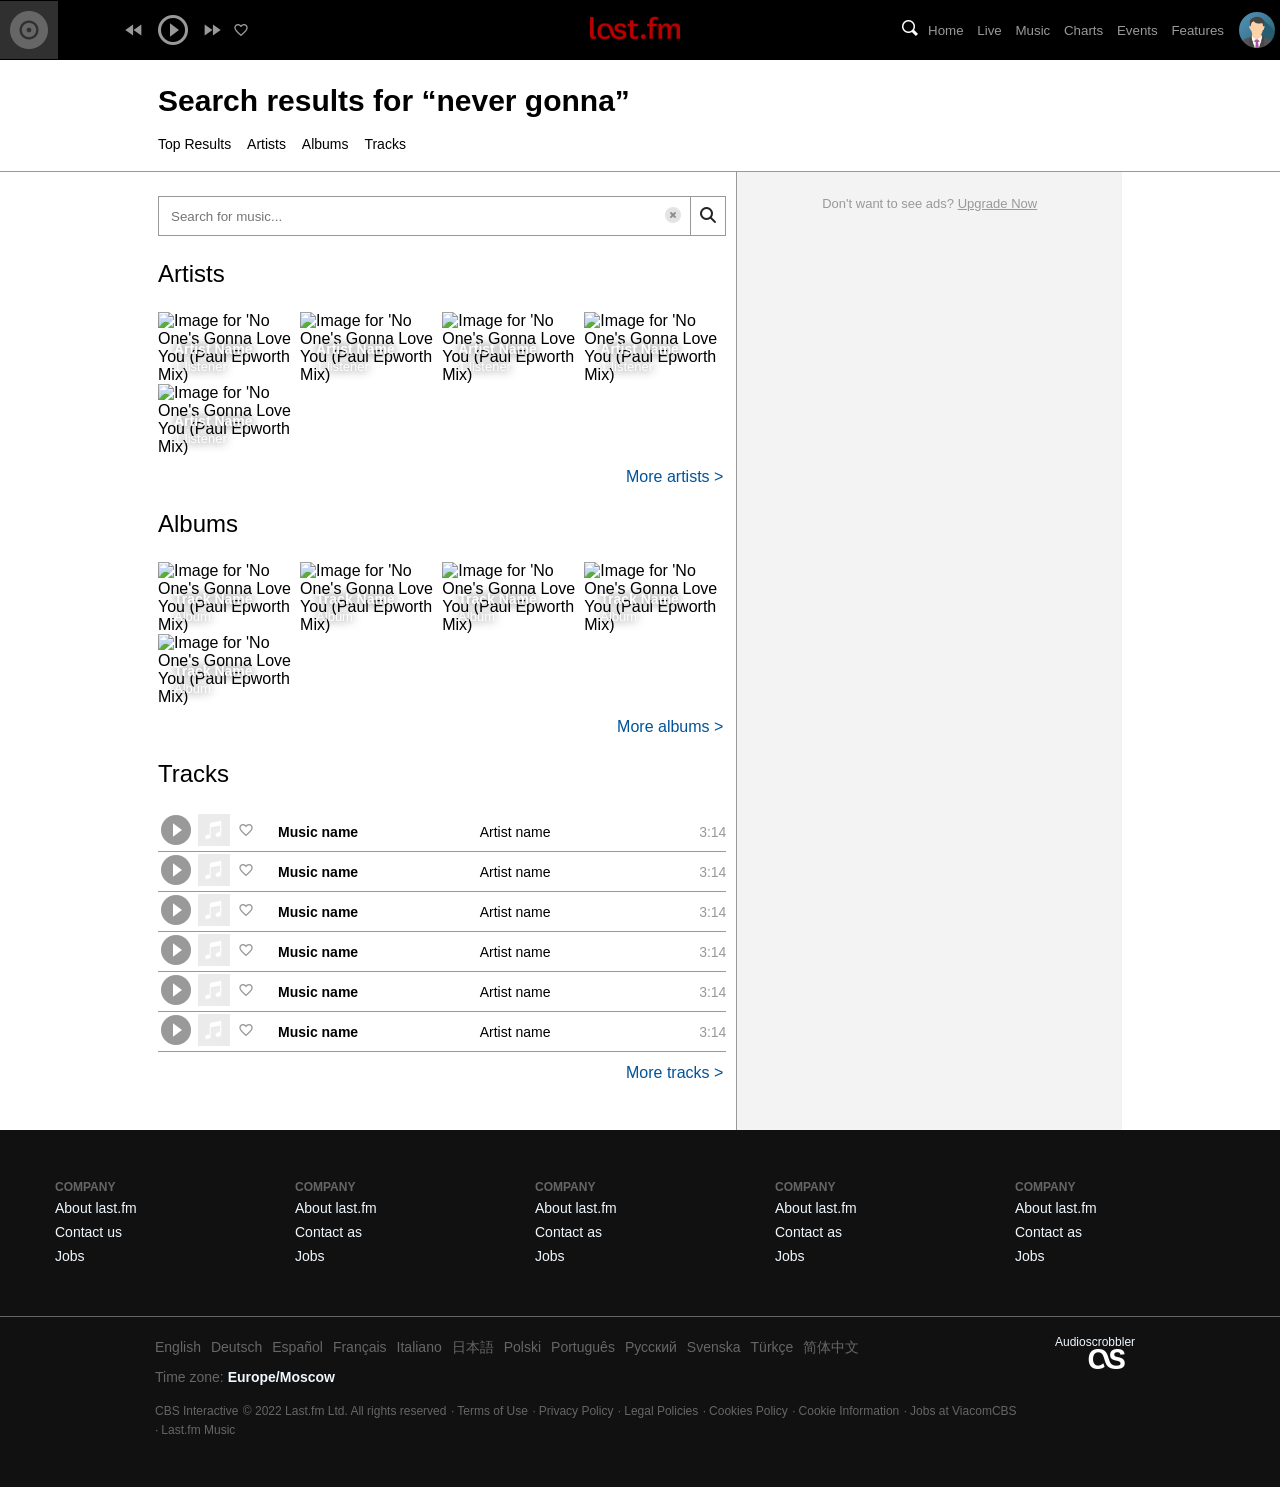
==== public/search_page.html @ 567702c7 "Диплом. Верстка" ====
<!DOCTYPE html>
<html lang="en">
<head>
    <meta charset="utf-8"/>
    <link rel="icon" href="/favicon.ico"/>
    <meta name="viewport" content="width=device-width, initial-scale=1"/>
    <meta name="theme-color" content="#000000"/>
    <meta name="description" content="Web site created using create-react-app"/>
    <link rel="stylesheet" href="styles.css">
    <!-- Icons -->
    <link rel="stylesheet" href="https://fonts.googleapis.com/icon?family=Material+Icons">
    <title>Last.fm</title>
</head>
<body class="app">

<header class="header">
    <div class="header__player">
        <img src="player_default_album.png" alt="player_default_album">
        <ul class="header__player__panel">
            <li class="header__player__panel_item">
                <button class="button_transparent">
                    <i class="material-icons header__player__panel__button__i" style="font-size: 22px">fast_rewind</i>
                </button>
            </li>
            <li class="header__player__panel_item">
                <button class="button_transparent">
                    <i class="material-icons header__player__panel__button__i" style="font-size: 36px">play_circle_outline</i>
                </button>
            </li>
            <li class="header__player__panel_item">
                <button class="button_transparent">
                    <i class="material-icons header__player__panel__button__i" style="font-size: 22px">fast_forward</i>
                </button>
            </li>
            <li class="header__player__panel_item">
                <button class="button_transparent">
                    <i class="material-icons header__player__panel__button__i" style="font-size: 16px">favorite_border</i>
                </button>
            </li>
        </ul>
    </div>
    <div class="header__logo">
        <a href="/" class="link"><img class="header__logo__img-last-fm" src="logo.png" alt="last.fm"></a>
    </div>
    <div class="header__nav">
        <a class="link" href="search_page.html">
            <img class="header__nav___img-search" src="search.png" alt="search">
        </a>
        <nav>
            <ul class="header__nav-list">
                <li class="header__nav-item"><a href="/" class="header__link">Home</a></li>
                <li class="header__nav-item"><a href="/" class="header__link">Live</a></li>
                <li class="header__nav-item"><a href="/" class="header__link">Music</a></li>
                <li class="header__nav-item"><a href="/" class="header__link">Charts</a></li>
                <li class="header__nav-item"><a href="/" class="header__link">Events</a></li>
                <li class="header__nav-item"><a href="/" class="header__link">Features</a></li>
            </ul>
        </nav>
        <img class="avatar avatar-profile" src="avatar.png" alt="Profile avatar">
    </div>
</header>

<main class="main">
    <div class="container">
        <section class="main__section">
            <h1 class="main__search-title">Search results for “never gonna”</h1>
            <nav>
                <ul class="main__search-nav-list">
                    <li class="main__search_nav-item"><a href="/">Top Results</a></li>
                    <li class="main__search_nav-item"><a href="/">Artists</a></li>
                    <li class="main__search_nav-item"><a href="/">Albums</a></li>
                    <li class="main__search_nav-item"><a href="/">Tracks</a></li>
                </ul>
            </nav>
        </section>
    </div>
    <hr color="#999" style="height: 1px; border: none;"/>
    <div class="container">
        <div class="main__search-content">
            <div class="main__search-content__left-side">
                <form class="main__search-content__search-form">
                    <input class="main__search-content__search-form__input" placeholder="Search for music..." value="" required>
                    <button class="button__search-reset button_transparent" type="reset">
                        <img class="button__search-img" src="button_reset.png">
                    </button>
                    <button class="button__search-submit button_transparent" type="submit">
                        <img class="button__search-img" src="button_search.png">
                    </button>
                </form>
                <section class="main__section">
                    <h2 class="main__search-content__title"><a href="/" class="link">Artists</a></h2>
                    <ul class="main__search-content__block-list">
                        <li class="main__search-content__block-item">
                            <a class="main__search-content__block-title link">Artist Name</a>
                            <a class="main__search-content__block-subtitle link">1 listener</a>
                            <img class="main__search-content__block-img" src="search_artist.png" alt="Image for 'No One's Gonna Love You (Paul Epworth Mix)">
                        </li>
                        <li class="main__search-content__block-item">
                            <a class="main__search-content__block-title link">Artist Name</a>
                            <a class="main__search-content__block-subtitle link">1 listener</a>
                            <img class="main__search-content__block-img" src="search_artist.png" alt="Image for 'No One's Gonna Love You (Paul Epworth Mix)">
                        </li>
                        <li class="main__search-content__block-item">
                            <a class="main__search-content__block-title link">Artist Name</a>
                            <a class="main__search-content__block-subtitle link">1 listener</a>
                            <img class="main__search-content__block-img" src="search_artist.png" alt="Image for 'No One's Gonna Love You (Paul Epworth Mix)">
                        </li>
                        <li class="main__search-content__block-item">
                            <a class="main__search-content__block-title link">Artist Name</a>
                            <a class="main__search-content__block-subtitle link">1 listener</a>
                            <img class="main__search-content__block-img" src="search_artist.png" alt="Image for 'No One's Gonna Love You (Paul Epworth Mix)">
                        </li>
                        <li class="main__search-content__block-item">
                            <a class="main__search-content__block-title link">Artist Name</a>
                            <a class="main__search-content__block-subtitle link">1 listener</a>
                            <img class="main__search-content__block-img" src="search_artist.png" alt="Image for 'No One's Gonna Love You (Paul Epworth Mix)">
                        </li>
                    </ul>
                    <a class="main__search-content__more-link link" href="/">More artists</a>
                </section>
                <section class="main__section">
                    <h2 class="main__search-content__title"><a href="/" class="link">Albums</a></h2>
                    <ul class="main__search-content__block-list">
                        <li class="main__search-content__block-item">
                            <a class="main__search-content__block-title link">Track Name</a>
                            <a class="main__search-content__block-subtitle link">Album</a>
                            <img class="main__search-content__block-img" src="search_artist.png" alt="Image for 'No One's Gonna Love You (Paul Epworth Mix)">
                        </li>
                        <li class="main__search-content__block-item">
                            <a class="main__search-content__block-title link">Track Name</a>
                            <a class="main__search-content__block-subtitle link">Album</a>
                            <img class="main__search-content__block-img" src="search_artist.png" alt="Image for 'No One's Gonna Love You (Paul Epworth Mix)">
                        </li>
                        <li class="main__search-content__block-item">
                            <a class="main__search-content__block-title link">Track Name</a>
                            <a class="main__search-content__block-subtitle link">Album</a>
                            <img class="main__search-content__block-img" src="search_artist.png" alt="Image for 'No One's Gonna Love You (Paul Epworth Mix)">
                        </li>
                        <li class="main__search-content__block-item">
                            <a class="main__search-content__block-title link">Track Name</a>
                            <a class="main__search-content__block-subtitle link">Album</a>
                            <img class="main__search-content__block-img" src="search_artist.png" alt="Image for 'No One's Gonna Love You (Paul Epworth Mix)">
                        </li>
                        <li class="main__search-content__block-item">
                            <a class="main__search-content__block-title link">Track Name</a>
                            <a class="main__search-content__block-subtitle link">Album</a>
                            <img class="main__search-content__block-img" src="search_artist.png" alt="Image for 'No One's Gonna Love You (Paul Epworth Mix)">
                        </li>
                    </ul>
                    <a class="main__search-content__more-link link" href="/">More albums</a>
                </section>
                <section class="main__section">
                    <h2 class="main__search-content__title"><a href="/" class="link">Tracks</a></h2>
                    <table class="main__search-content__track-table">
                        <tbody>
                            <tr class="table__bottom__border">
                                <td class="main__search-content__track-table__play">
                                    <i class="material-icons" style="font-size: 36px; color: #999;">play_circle_filled</i>
                                </td>
                                <td class="main__search-content__track-table__music">
                                    <img class="main__search-content__track-table__music-img" src="music.jpg">
                                </td>
                                <td class="main__search-content__track-table__favorite">
                                    <i class="material-icons" style="font-size: 16px; color: #999">favorite_border</i>
                                </td>
                                <td class="main__search-content__track-table__music-name">
                                    <a class="link">Music name</a>
                                </td>
                                <td><a class="link">Artist name</a></td>
                                <td class="main__search-content__track-table__duration">3:14</td>
                            </tr>
                            <tr class="table__bottom__border">
                                <td class="main__search-content__track-table__play">
                                    <i class="material-icons" style="font-size: 36px; color: #999;">play_circle_filled</i>
                                </td>
                                <td class="main__search-content__track-table__music">
                                    <img class="main__search-content__track-table__music-img" src="music.jpg">
                                </td>
                                <td class="main__search-content__track-table__favorite">
                                    <i class="material-icons" style="font-size: 16px; color: #999">favorite_border</i>
                                </td>
                                <td class="main__search-content__track-table__music-name">
                                    <a class="link">Music name</a>
                                </td>
                                <td><a class="link">Artist name</a></td>
                                <td class="main__search-content__track-table__duration">3:14</td>
                            </tr>
                            <tr class="table__bottom__border">
                                <td class="main__search-content__track-table__play">
                                    <i class="material-icons" style="font-size: 36px; color: #999;">play_circle_filled</i>
                                </td>
                                <td class="main__search-content__track-table__music">
                                    <img class="main__search-content__track-table__music-img" src="music.jpg">
                                </td>
                                <td class="main__search-content__track-table__favorite">
                                    <i class="material-icons" style="font-size: 16px; color: #999">favorite_border</i>
                                </td>
                                <td class="main__search-content__track-table__music-name">
                                    <a class="link">Music name</a>
                                </td>
                                <td><a class="link">Artist name</a></td>
                                <td class="main__search-content__track-table__duration">3:14</td>
                            </tr>
                            <tr class="table__bottom__border">
                                <td class="main__search-content__track-table__play">
                                    <i class="material-icons" style="font-size: 36px; color: #999;">play_circle_filled</i>
                                </td>
                                <td class="main__search-content__track-table__music">
                                    <img class="main__search-content__track-table__music-img" src="music.jpg">
                                </td>
                                <td class="main__search-content__track-table__favorite">
                                    <i class="material-icons" style="font-size: 16px; color: #999">favorite_border</i>
                                </td>
                                <td class="main__search-content__track-table__music-name">
                                    <a class="link">Music name</a>
                                </td>
                                <td><a class="link">Artist name</a></td>
                                <td class="main__search-content__track-table__duration">3:14</td>
                            </tr>
                            <tr class="table__bottom__border">
                                <td class="main__search-content__track-table__play">
                                    <i class="material-icons" style="font-size: 36px; color: #999;">play_circle_filled</i>
                                </td>
                                <td class="main__search-content__track-table__music">
                                    <img class="main__search-content__track-table__music-img" src="music.jpg">
                                </td>
                                <td class="main__search-content__track-table__favorite">
                                    <i class="material-icons" style="font-size: 16px; color: #999">favorite_border</i>
                                </td>
                                <td class="main__search-content__track-table__music-name">
                                    <a class="link">Music name</a>
                                </td>
                                <td><a class="link">Artist name</a></td>
                                <td class="main__search-content__track-table__duration">3:14</td>
                            </tr>
                            <tr class="table__bottom__border">
                                <td class="main__search-content__track-table__play">
                                    <i class="material-icons" style="font-size: 36px; color: #999;">play_circle_filled</i>
                                </td>
                                <td class="main__search-content__track-table__music">
                                    <img class="main__search-content__track-table__music-img" src="music.jpg">
                                </td>
                                <td class="main__search-content__track-table__favorite">
                                    <i class="material-icons" style="font-size: 16px; color: #999">favorite_border</i>
                                </td>
                                <td class="main__search-content__track-table__music-name">
                                    <a class="link">Music name</a>
                                </td>
                                <td><a class="link">Artist name</a></td>
                                <td class="main__search-content__track-table__duration">3:14</td>
                            </tr>
                        </tbody>
                    </table>
                    <a class="main__search-content__more-link link" href="/">More tracks</a>
                </section>
            </div>
            <div class="main__search-content__right-side">
                <p class="main__search-content__right-side__p">Don't want to see ads? <a href="/" class="link">Upgrade Now</a></p>
            </div>
        </div>
    </div>
</main>

<footer class="footer">
    <div class="footer__top">
        <div class="footer__top__row">
            <ul class="footer__top__col">
                <h2 class="footer__top__col__title">Company</h2>
                <li><a href="/" class="link">About last.fm</a></li>
                <li><a href="/" class="link">Contact us</a></li>
                <li><a href="/" class="link">Jobs</a></li>
            </ul>
            <ul class="footer__top__col">
                <h2 class="footer__top__col__title">Company</h2>
                <li><a href="/" class="link">About last.fm</a></li>
                <li><a href="/" class="link">Contact as</a></li>
                <li><a href="/" class="link">Jobs</a></li>
            </ul>
            <ul class="footer__top__col">
                <h2 class="footer__top__col__title">Company</h2>
                <li><a href="/" class="link">About last.fm</a></li>
                <li><a href="/" class="link">Contact as</a></li>
                <li><a href="/" class="link">Jobs</a></li>
            </ul>
            <ul class="footer__top__col">
                <h2 class="footer__top__col__title">Company</h2>
                <li><a href="/" class="link">About last.fm</a></li>
                <li><a href="/" class="link">Contact as</a></li>
                <li><a href="/" class="link">Jobs</a></li>
            </ul>
            <ul class="footer__top__col">
                <h2 class="footer__top__col__title">Company</h2>
                <li><a href="/" class="link">About last.fm</a></li>
                <li><a href="/" class="link">Contact as</a></li>
                <li><a href="/" class="link">Jobs</a></li>
            </ul>
        </div>
    </div>
    <hr color="#666" style="height: 1px; border: none;"/>
    <div class="footer__bottom">
        <div class="footer__bottom__row">
            <div class="footer__bottom__row__info">
                <ul class="footer__bottom__language-list">
                    <li class="footer__bottom__language-item link">English</li>
                    <li class="footer__bottom__language-item link">Deutsch</li>
                    <li class="footer__bottom__language-item link">Español</li>
                    <li class="footer__bottom__language-item link">Français</li>
                    <li class="footer__bottom__language-item link">Italiano</li>
                    <li class="footer__bottom__language-item link">日本語</li>
                    <li class="footer__bottom__language-item link">Polski</li>
                    <li class="footer__bottom__language-item link">Português</li>
                    <li class="footer__bottom__language-item link">Русский</li>
                    <li class="footer__bottom__language-item link">Svenska</li>
                    <li class="footer__bottom__language-item link">Türkçe</li>
                    <li class="footer__bottom__language-item link">简体中文</li>
                </ul>
                <p class="footer__bottom__timezone">
                    <span style="color: #666">Time zone:
                        <strong style="color: aliceblue">Europe/Moscow</strong>
                    </span>
                </p>
                <div>
                    <ul class="footer__bottom__legal-list">
                        <li class="footer__bottom__legal-item"><a href="/" class="link">CBS Interactive </a></li>
                        <li class="footer__bottom__legal-item">© 2022 Last.fm Ltd. All rights reserved</li>
                        <li class="footer__bottom__legal-item"><a href="/" class="link">Terms of Use</a></li>
                        <li class="footer__bottom__legal-item"><a href="/" class="link">Privacy Policy</a></li>
                        <li class="footer__bottom__legal-item"><a href="/" class="link">Legal Policies</a></li>
                        <li class="footer__bottom__legal-item"><a href="/" class="link">Cookies Policy</a></li>
                        <li class="footer__bottom__legal-item"><a href="/" class="link">Cookie Information</a></li>
                        <li class="footer__bottom__legal-item"><a href="/" class="link">Jobs at ViacomCBS</a></li>
                        <li class="footer__bottom__legal-item"><a href="/" class="link">Last.fm Music</a></li>
                    </ul>
                </div>
            </div>
            <div class="footer__bottom__row__logo">
                <p>Audioscrobbler</p>
                <img class="footer__bottom__row__logo__img" src="footer_logo.png" alt="footer_logo">
            </div>
    </div>
</footer>
</body>
</html>
---- public/styles.css ----
* {
    margin: 0;
    padding: 0;
    box-sizing: border-box;
}

.app {
    display: grid;
    grid-template-rows: min-content 1fr min-content;
    height: 100vh;
    font-family: Barlow,Open Sans,Lucida Grande,Helvetica Neue,Helvetica,Arial,Sans-serif;
}

.container {
    padding: 0 30px 0 30px;
    margin: 0 auto;
    width: 1024px;
}

.header__link, .link {
    color: inherit;
    text-decoration: none;
}

.link:hover {
    text-decoration: underline;
    opacity: inherit;
}

.avatar {
    border-radius: 50%;
}

.avatar-profile {
    width: 36px;
    height: 36px;
}

.avatar-artist {
    width: 100px;
    height: 100px;
}

.track-img {
    width: 70px;
    height: 70px;
}

.track-description {
    display: flex;
    flex-direction: column;
    margin: 5px 0 5px 15px;
}

.button_transparent {
    background-color: transparent;
    border: transparent;
}

.artist-name {
    font-size: large;
    font-weight: bold;
    margin-top: 12px;
}

.track-name, .track-artist-name {
    font-size: 14px;
}

.track-name {
    font-weight: bold;
}

.musical-genre {
    display: inline-block;
    color: #999;
    font-size: 14px;
    line-height: 18px;
}

.musical-genre:nth-child(n+2):before {
    content: " ·";
    font-weight: normal;
    margin-right: 3px;
}

.header {
    display: flex;
    align-items: center;
    background-color: black;
    height: 60px;
}

.header__player {
    display: flex;
    flex: 1;
}

.header__player__panel {
    display: flex;
    align-items: center;
    margin-left: 60px;
}

.header__player__panel_item {
    display: inline-block;
}

.header__player__panel__button__i {
    color: #999;
    margin: 5px;
}

.header__logo {
    display: flex;
    flex: 0.5;
    justify-content: center;
    margin-right: 15px;
    margin-left: 15px;
}

.header__logo__img-last-fm {
    width: 90px
}

.header__nav {
    display: flex;
    flex: 1;
    justify-content: flex-end;
    align-items: center;
    margin-right: 5px;
    margin-left: 5px;
}

.header__nav___img-search {
    height: 16px;
}

.header__nav-list {
    font-size: smaller;
    font-weight: lighter;
    margin-right: 15px;
}

.header__nav-item {
    color: #999;
    display: inline-block;
    margin-left: 10px;
}

.header__nav-item:hover {
    color: white;
}

.main__section {
    display: flex;
    flex-direction: column;
}

.main__title {
    font-weight: bold;
    text-align: center;
    margin-top: 48px;
    font-size: 48px;
}

.main__section .main__title{
    font-size: large;
}

.main__section .main__title:after {
    display: block;
    content: "";
    background: #b90000;
    height: 2px;
    width: 50px;
    margin: 18px auto;
}

.main__artists-list {
    display: flex;
    flex-wrap: wrap;
    justify-content: center;
}

.main__artists-item {
    display: inline-block;
    margin: 15px;
    line-height: 21px;
}

.main__tracks-list {
    display: grid;
    grid-gap: 20px 30px;
    grid-template-columns: repeat(3, 1fr);
    grid-template-rows: repeat(5, 1fr);
    margin-left: auto;
    margin-right: auto;
}

.main__tracks-item {
    display: flex;
}

.footer {
    background-color: #111;
    margin-top: 48px;
}

.footer__top__col {
    color: aliceblue;
    list-style-type: none;
    width: 240px;
    padding: 0 15px 0 15px;
    font-size: 14px;
}

.footer__top__col__title {
    color: #666;
    text-transform: uppercase;
    font-size: 12px;
    line-height: 18px;
}

.footer__top {
    padding: 48px 0 48px;
}

.footer__top__row {
    display: flex;
    justify-content: center;
    line-height: 24px; 
    padding-left: 30px;
    padding-right: 30px;
}

.footer__bottom {
    color: aliceblue;
    padding: 18px 0 48px;
}

.footer__bottom__row {
    display: flex;
    justify-content: center;
    padding-left: 30px;
    padding-right: 30px;
}

.footer__bottom__row__info {
    width: 900px;
}
.footer__bottom__row__logo {
    width: 100px;
    padding-right: 15px;
    padding-left: 15px;
    text-align: right;
    font-size: 12px;
}

.footer__bottom__row__logo__img {
    width: 37px;
    height: 20px;
}

.footer__bottom__language-list {
    display: flex;
    flex-direction: row;
    font-size: 14px;
    padding: 0 15px 0 15px;
}

.footer__bottom__language-item {
    color: #666;
    display: inline;
    cursor: pointer;
    margin-right: 10px;
    line-height: 24px;
}

.footer__bottom__timezone {
    font-size: 14px;
    line-height: 24px;
    margin-top: 6px;
    padding: 0 15px 0 15px;
    font-weight: normal;
}

.footer__bottom__legal-list {
    padding: 0 15px 0 15px;
    margin-top: 12px;
}

.footer__bottom__legal-item {
    display: inline-block;
    line-height: 18px;
    font-size: 12px;
    color: #666;
}

.footer__bottom__legal-item:nth-child(n+3):before {
    content: " ·";
    font-weight: normal;
    margin-right: 3px;
}

.footer__bottom__legal-wiki {
    padding: 0 15px 0 15px;
    color: #666;
    font-size: 12px;
    line-height: 18px;
}

.main__search-title {
    font-size: 30px;
    margin-top: 24px;
}

.main__search-nav-list {
    margin-top: 18px;
    font-size: 14px;
}

.main__search_nav-item {
    display: inline-block;
    margin-right: 2px;
    padding-right: 10px;
}

.main__search_nav-item > a {
    color: inherit;
    text-decoration: none;
}

.main__search_nav-item:after {
    display: block;
    content: "";
    height: 1px;
    margin-top: 18px;
}

.main__search_nav-item:hover:after {
    background: #b90000;
}

.main__search-content {
    display: grid;
    grid-template-columns: 60% 40%;
}

.main__search-content__search-form {
    display: flex;
    margin-top: 24px;
    height: 40px;
    border-color: #999;
}

.main__search-content__search-form__input {
    width: 100%;
    height: 100%;
    padding: 6px 0px 6px 12px;
    border: 1px solid #999;
    border-right: none;
}

.main__search-content__search-form__input:focus {
    outline: none;
}

.main__search-content .main__section {
    margin-top: 24px;
}

.main__search-content__block-list {
    display: grid;
    grid-template-columns: repeat(4, 1fr);
    grid-template-rows: repeat(2, 1fr);
    margin-top: 24px;
    margin-left: auto;
    margin-right: auto;
}

.main__search-content__block-item {
    display: inline-block;
    position: relative;
}

.main__search-content__block-img {
    height: 100%;
    width: 100%;
}

.main__search-content__block-title, .main__search-content__block-subtitle {
    position: absolute;
    line-height: 18px;
    color: white;
    bottom: 8px;
    left: 16px;
    text-shadow: 0 0 10px rgb(0 0 0 / 70%);
}

.main__search-content__block-title {
    bottom: 26px;
    font-size: 14px;
    font-weight: bold;
}

.main__search-content__block-subtitle {
    font-size: small;
}

.main__search-content__more-link {
    color: #005399;
    text-align: right;
    margin-top: 12px;
}

.main__search-content__more-link:nth-child(3):after {
    content: " >";
    font-weight: normal;
    margin-right: 3px;
}

.main__search-content__right-side {
    border-left: solid;
    border-width: 1px;
    border-color: #999;
    background-color: rgb(243, 243, 243);
    margin-bottom: -100%;
}

.main__search-content__right-side__p {
    color: #999;
    margin-top: 24px;
    text-align: center;
    font-size: small;
}

.main__search-content__left-side {
    margin-right: 10px;
}

.main__search-content__track-table {
    border-collapse: collapse; 
    margin-top: 24px;
    font-size: 14px;
}

.table__bottom__border {
    border-bottom: 0.5px solid;
    border-color: #999;
}

.table__bottom__border:hover {
    background-color:  #f9f9f9;
}

.main__search-content__track-table__play, .main__search-content__track-table__music, .main__search-content__track-table__favorite {
    width: 40px;
}

.main__search-content__track-table__music-img {
    width: 32px;
    height: 32px;
}

.main__search-content__track-table__music-name {
    font-weight: bold;
}

.main__search-content__track-table__duration {
    color: #999;
    text-align: right;
}

.button__search-img {
    width: 16px;
    height: 16px;
}

.button__search-reset, .button__search-submit {
    width: 40px;
    height: 40px;
    border: 1px solid #999;
    border-left: none;
}

.main__search-content__title {
    font-weight: normal;
}

.main__search-content__right-side__p > a {
    text-decoration: underline;
}

.main__search-content__right-side__p > a:hover {
    text-decoration: none;
}
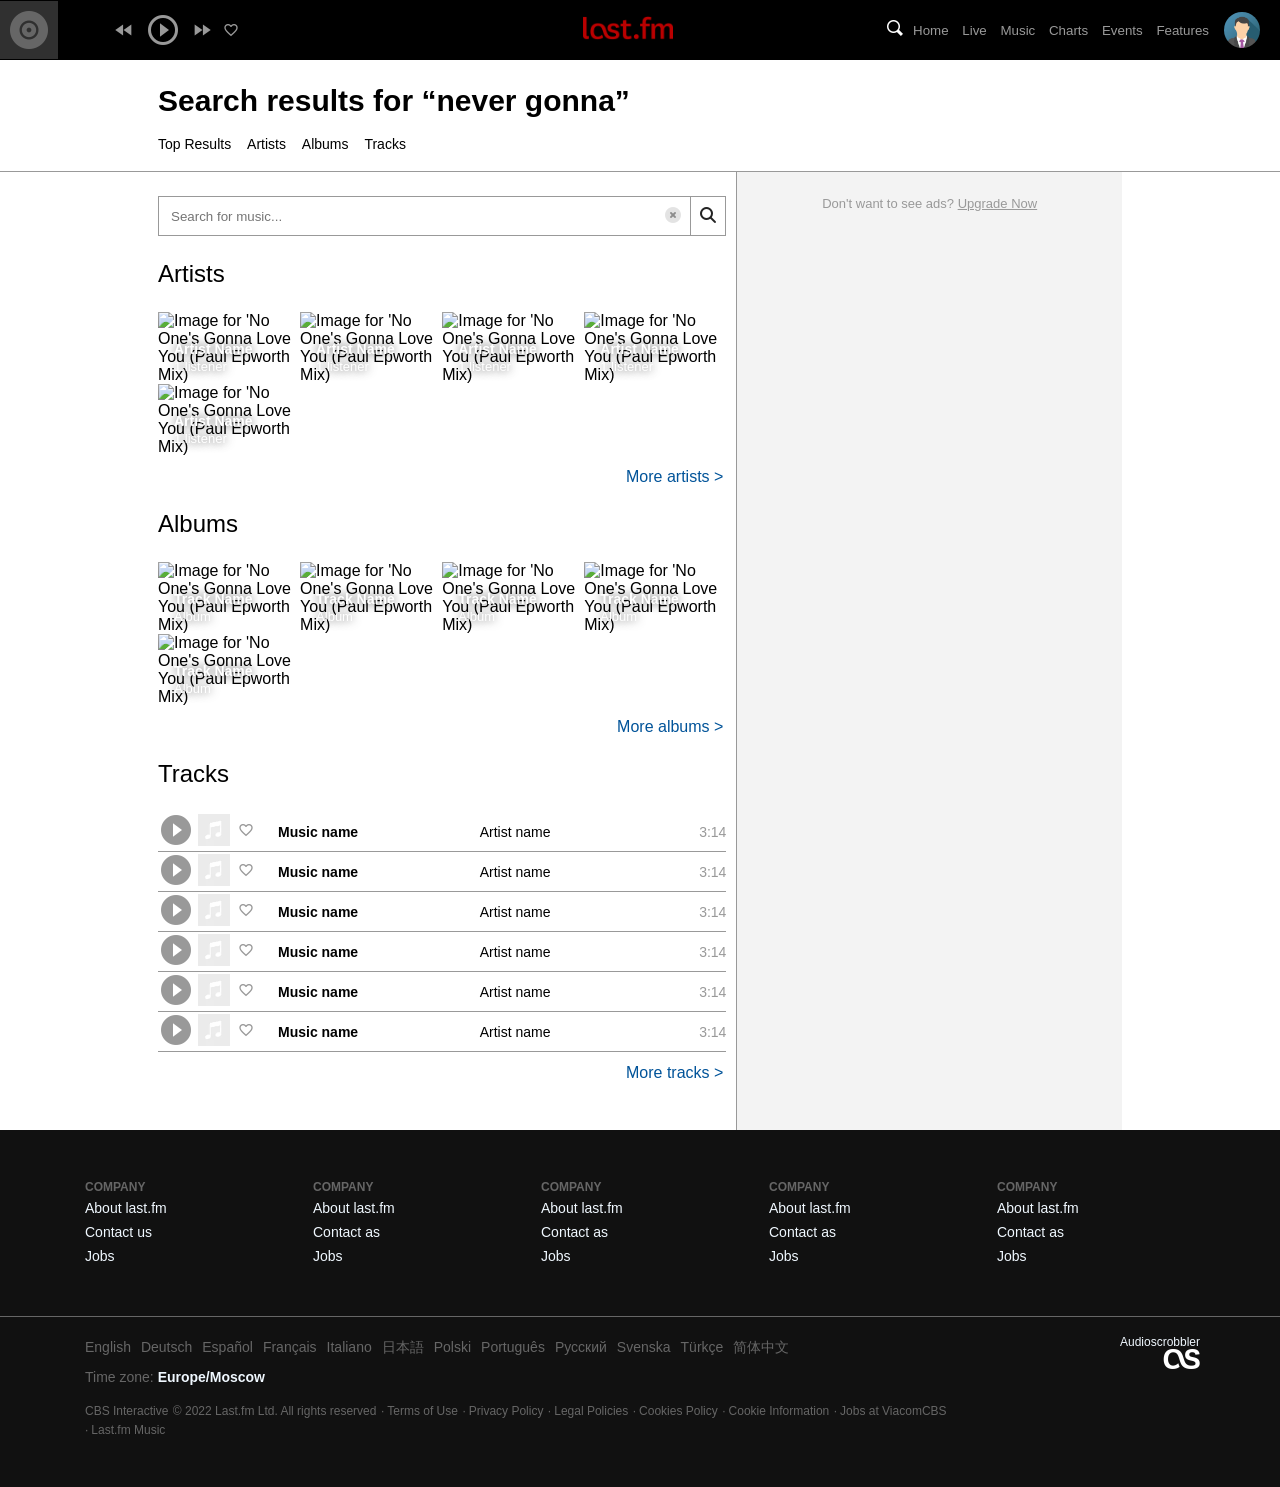
==== commit 54df6e9c: "Fix comments" ====
--- a/public/search_page.html
+++ b/public/search_page.html
@@ -42,22 +42,20 @@
     <div class="header__logo">
         <a href="/" class="link"><img class="header__logo__img-last-fm" src="logo.png" alt="last.fm"></a>
     </div>
-    <div class="header__nav">
+    <nav class="header__nav">
         <a class="link" href="search_page.html">
             <img class="header__nav___img-search" src="search.png" alt="search">
         </a>
-        <nav>
-            <ul class="header__nav-list">
-                <li class="header__nav-item"><a href="/" class="header__link">Home</a></li>
-                <li class="header__nav-item"><a href="/" class="header__link">Live</a></li>
-                <li class="header__nav-item"><a href="/" class="header__link">Music</a></li>
-                <li class="header__nav-item"><a href="/" class="header__link">Charts</a></li>
-                <li class="header__nav-item"><a href="/" class="header__link">Events</a></li>
-                <li class="header__nav-item"><a href="/" class="header__link">Features</a></li>
-            </ul>
-        </nav>
+        <ul class="header__nav-list">
+            <li class="header__nav-item"><a href="/" class="header__link">Home</a></li>
+            <li class="header__nav-item"><a href="/" class="header__link">Live</a></li>
+            <li class="header__nav-item"><a href="/" class="header__link">Music</a></li>
+            <li class="header__nav-item"><a href="/" class="header__link">Charts</a></li>
+            <li class="header__nav-item"><a href="/" class="header__link">Events</a></li>
+            <li class="header__nav-item"><a href="/" class="header__link">Features</a></li>
+        </ul>
         <img class="avatar avatar-profile" src="avatar.png" alt="Profile avatar">
-    </div>
+    </nav>
 </header>
 
 <main class="main">
--- a/public/styles.css
+++ b/public/styles.css
@@ -37,8 +37,67 @@
 }
 
 .avatar-artist {
-    width: 100px;
-    height: 100px;
+    width: 130px;
+    height: 130px;
+}
+
+.button_transparent {
+    background-color: transparent;
+    border: transparent;
+}
+
+.main__artists-list {
+    display: grid;
+    grid-template-columns: repeat(6, 1fr);
+    grid-template-rows: repeat(2, 1fr);
+    justify-content: center;
+}
+
+.main__artists-item {
+    display: inline-block;
+    margin: 15px;
+    line-height: 21px;
+    max-width: 130px;
+}
+
+.artist-name {
+    font-size: 14px;
+    font-weight: bold;
+    margin-top: 12px;
+    max-width: inherit;
+    overflow: hidden;
+    white-space: nowrap;
+    text-overflow: ellipsis;
+}
+
+.main__tracks-list {
+    display: grid;
+    grid-gap: 20px 30px;
+    grid-template-columns: repeat(3, 1fr);
+    grid-template-rows: repeat(5, 1fr);
+    margin-left: auto;
+    margin-right: auto;
+}
+
+.main__tracks-item {
+    display: flex;
+}
+
+.track-name, .track-artist-name {
+    font-size: 14px;
+}
+
+.track-artist-name {
+    overflow: hidden;
+    white-space: nowrap;
+    text-overflow: ellipsis;
+}
+
+.track-name {
+    font-weight: bold;
+    overflow: hidden;
+    white-space: nowrap;
+    text-overflow: ellipsis;
 }
 
 .track-img {
@@ -50,35 +109,25 @@
     display: flex;
     flex-direction: column;
     margin: 5px 0 5px 15px;
-}
-
-.button_transparent {
-    background-color: transparent;
-    border: transparent;
-}
-
-.artist-name {
-    font-size: large;
-    font-weight: bold;
-    margin-top: 12px;
-}
-
-.track-name, .track-artist-name {
-    font-size: 14px;
-}
-
-.track-name {
-    font-weight: bold;
-}
-
-.musical-genre {
+    max-width: 200px;
+}
+
+.musical-genre-list {
+    max-width: 130px;
+    white-space: nowrap;
+    overflow: hidden;
+    text-overflow: ellipsis;
+}
+
+.musical-genre-item {
     display: inline-block;
     color: #999;
-    font-size: 14px;
+    font-size: 11px;
     line-height: 18px;
-}
-
-.musical-genre:nth-child(n+2):before {
+    max-width: inherit;
+}
+
+.musical-genre-item:nth-child(n+2):before {
     content: " ·";
     font-weight: normal;
     margin-right: 3px;
@@ -89,6 +138,7 @@
     align-items: center;
     background-color: black;
     height: 60px;
+    padding-right: 10px;
 }
 
 .header__player {
@@ -99,7 +149,7 @@
 .header__player__panel {
     display: flex;
     align-items: center;
-    margin-left: 60px;
+    margin-left: 50px;
 }
 
 .header__player__panel_item {
@@ -120,7 +170,7 @@
 }
 
 .header__logo__img-last-fm {
-    width: 90px
+    width: 90px;
 }
 
 .header__nav {
@@ -128,7 +178,7 @@
     flex: 1;
     justify-content: flex-end;
     align-items: center;
-    margin-right: 5px;
+    margin-right: 10px;
     margin-left: 5px;
 }
 
@@ -177,139 +227,7 @@
     margin: 18px auto;
 }
 
-.main__artists-list {
-    display: flex;
-    flex-wrap: wrap;
-    justify-content: center;
-}
-
-.main__artists-item {
-    display: inline-block;
-    margin: 15px;
-    line-height: 21px;
-}
-
-.main__tracks-list {
-    display: grid;
-    grid-gap: 20px 30px;
-    grid-template-columns: repeat(3, 1fr);
-    grid-template-rows: repeat(5, 1fr);
-    margin-left: auto;
-    margin-right: auto;
-}
-
-.main__tracks-item {
-    display: flex;
-}
-
-.footer {
-    background-color: #111;
-    margin-top: 48px;
-}
-
-.footer__top__col {
-    color: aliceblue;
-    list-style-type: none;
-    width: 240px;
-    padding: 0 15px 0 15px;
-    font-size: 14px;
-}
-
-.footer__top__col__title {
-    color: #666;
-    text-transform: uppercase;
-    font-size: 12px;
-    line-height: 18px;
-}
-
-.footer__top {
-    padding: 48px 0 48px;
-}
-
-.footer__top__row {
-    display: flex;
-    justify-content: center;
-    line-height: 24px; 
-    padding-left: 30px;
-    padding-right: 30px;
-}
-
-.footer__bottom {
-    color: aliceblue;
-    padding: 18px 0 48px;
-}
-
-.footer__bottom__row {
-    display: flex;
-    justify-content: center;
-    padding-left: 30px;
-    padding-right: 30px;
-}
-
-.footer__bottom__row__info {
-    width: 900px;
-}
-.footer__bottom__row__logo {
-    width: 100px;
-    padding-right: 15px;
-    padding-left: 15px;
-    text-align: right;
-    font-size: 12px;
-}
-
-.footer__bottom__row__logo__img {
-    width: 37px;
-    height: 20px;
-}
-
-.footer__bottom__language-list {
-    display: flex;
-    flex-direction: row;
-    font-size: 14px;
-    padding: 0 15px 0 15px;
-}
-
-.footer__bottom__language-item {
-    color: #666;
-    display: inline;
-    cursor: pointer;
-    margin-right: 10px;
-    line-height: 24px;
-}
-
-.footer__bottom__timezone {
-    font-size: 14px;
-    line-height: 24px;
-    margin-top: 6px;
-    padding: 0 15px 0 15px;
-    font-weight: normal;
-}
-
-.footer__bottom__legal-list {
-    padding: 0 15px 0 15px;
-    margin-top: 12px;
-}
-
-.footer__bottom__legal-item {
-    display: inline-block;
-    line-height: 18px;
-    font-size: 12px;
-    color: #666;
-}
-
-.footer__bottom__legal-item:nth-child(n+3):before {
-    content: " ·";
-    font-weight: normal;
-    margin-right: 3px;
-}
-
-.footer__bottom__legal-wiki {
-    padding: 0 15px 0 15px;
-    color: #666;
-    font-size: 12px;
-    line-height: 18px;
-}
-
+/* search-page: */
 .main__search-title {
     font-size: 30px;
     margin-top: 24px;
@@ -494,4 +412,111 @@
 
 .main__search-content__right-side__p > a:hover {
     text-decoration: none;
+}
+
+.footer {
+    background-color: #111;
+    margin-top: 48px;
+}
+
+.footer__top__col {
+    color: aliceblue;
+    list-style-type: none;
+    padding: 0 15px 0 15px;
+    font-size: 14px;
+}
+
+.footer__top__col__title {
+    color: #666;
+    text-transform: uppercase;
+    font-size: 12px;
+    line-height: 18px;
+}
+
+.footer__top {
+    padding: 48px 0 48px;
+}
+
+.footer__top__row {
+    display: grid;
+    grid-template-columns: repeat(5, 1fr);
+    line-height: 24px; 
+    padding: 0 30px 0 30px;
+    max-width: 1200px;
+    margin-left: auto;
+    margin-right: auto;
+}
+
+.footer__bottom {
+    color: aliceblue;
+    padding: 18px 0 48px;
+}
+
+.footer__bottom__row {
+    display: grid;
+    grid-template-columns: repeat(2, 80% 20%);
+    padding: 0 30px 0 30px;
+    max-width: 1200px;
+    margin-left: auto;
+    margin-right: auto;
+}
+
+.footer__bottom__row__logo {
+    padding: 0 10px 0 10px;
+    text-align: right;
+    font-size: 12px;
+}
+
+.footer__bottom__row__logo__img {
+    width: 37px;
+    height: 20px;
+}
+
+.footer__bottom__language-list {
+    display: flex;
+    flex-direction: row;
+    flex-wrap: wrap;
+    font-size: 14px;
+    padding: 0 15px 0 15px;
+}
+
+.footer__bottom__language-item {
+    color: #666;
+    display: inline;
+    cursor: pointer;
+    margin-right: 10px;
+    line-height: 24px;
+}
+
+.footer__bottom__timezone {
+    font-size: 14px;
+    line-height: 24px;
+    margin-top: 6px;
+    padding: 0 15px 0 15px;
+    font-weight: normal;
+}
+
+.footer__bottom__legal-list {
+    padding: 0 15px 0 15px;
+    margin-top: 12px;
+}
+
+.footer__bottom__legal-item {
+    display: inline-block;
+    line-height: 18px;
+    font-size: 12px;
+    color: #666;
+}
+
+.footer__bottom__legal-item:nth-child(n+3):before {
+    content: " ·";
+    font-weight: normal;
+    margin-right: 3px;
+}
+
+.footer__bottom__legal-wiki {
+    padding: 0 15px 0 15px;
+    color: #666;
+    font-size: 12px;
+    line-height: 18px;
 }
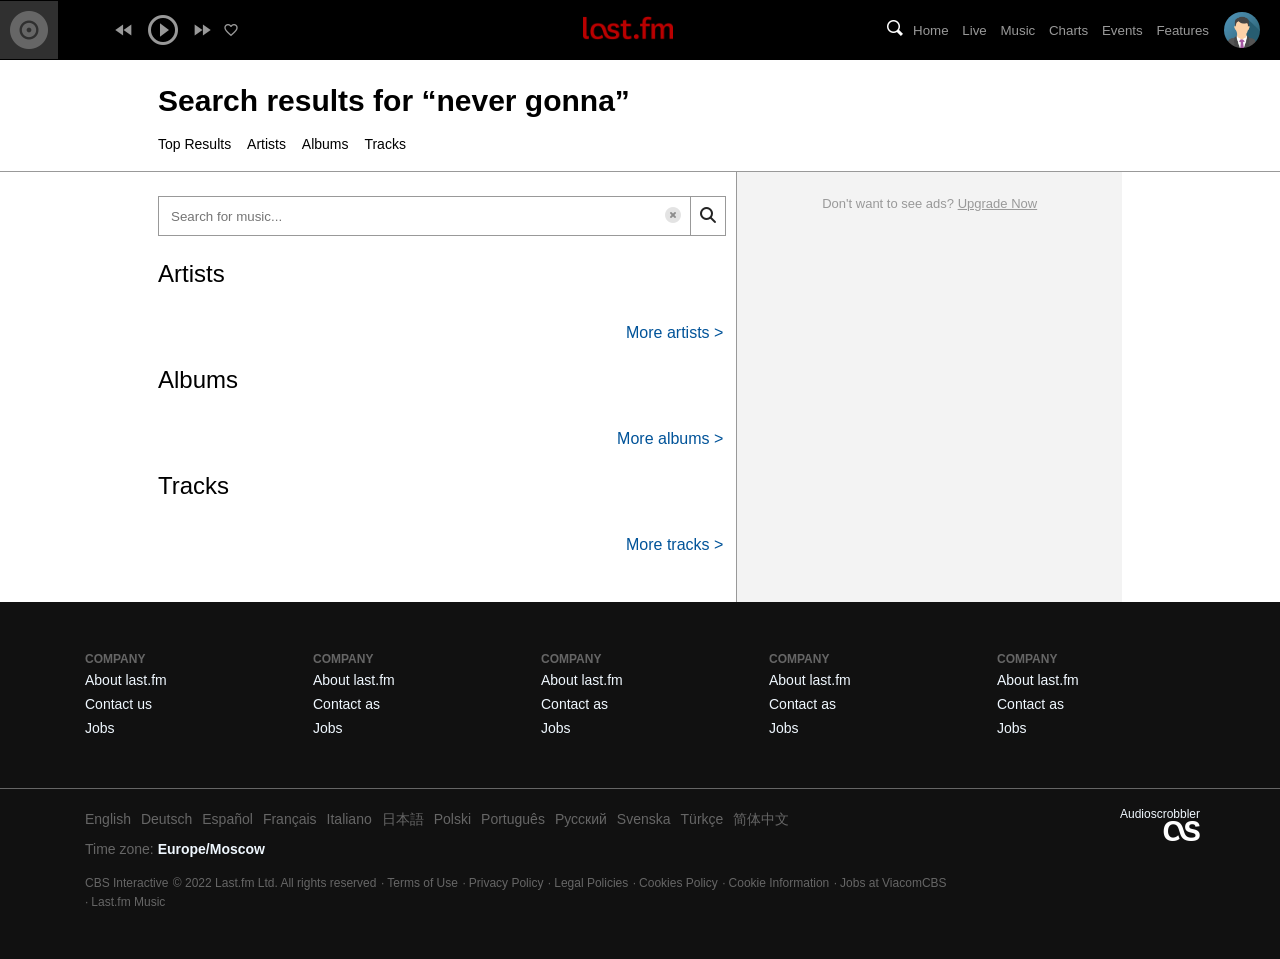
==== commit 3eeb8b71: "add index and search js files" ====
--- a/public/search_page.html
+++ b/public/search_page.html
@@ -10,6 +10,7 @@
     <!-- Icons -->
     <link rel="stylesheet" href="https://fonts.googleapis.com/icon?family=Material+Icons">
     <title>Last.fm</title>
+    <script src="Search.js" defer></script>
 </head>
 <body class="app">
 
@@ -87,167 +88,18 @@
                 </form>
                 <section class="main__section">
                     <h2 class="main__search-content__title"><a href="/" class="link">Artists</a></h2>
-                    <ul class="main__search-content__block-list">
-                        <li class="main__search-content__block-item">
-                            <a class="main__search-content__block-title link">Artist Name</a>
-                            <a class="main__search-content__block-subtitle link">1 listener</a>
-                            <img class="main__search-content__block-img" src="search_artist.png" alt="Image for 'No One's Gonna Love You (Paul Epworth Mix)">
-                        </li>
-                        <li class="main__search-content__block-item">
-                            <a class="main__search-content__block-title link">Artist Name</a>
-                            <a class="main__search-content__block-subtitle link">1 listener</a>
-                            <img class="main__search-content__block-img" src="search_artist.png" alt="Image for 'No One's Gonna Love You (Paul Epworth Mix)">
-                        </li>
-                        <li class="main__search-content__block-item">
-                            <a class="main__search-content__block-title link">Artist Name</a>
-                            <a class="main__search-content__block-subtitle link">1 listener</a>
-                            <img class="main__search-content__block-img" src="search_artist.png" alt="Image for 'No One's Gonna Love You (Paul Epworth Mix)">
-                        </li>
-                        <li class="main__search-content__block-item">
-                            <a class="main__search-content__block-title link">Artist Name</a>
-                            <a class="main__search-content__block-subtitle link">1 listener</a>
-                            <img class="main__search-content__block-img" src="search_artist.png" alt="Image for 'No One's Gonna Love You (Paul Epworth Mix)">
-                        </li>
-                        <li class="main__search-content__block-item">
-                            <a class="main__search-content__block-title link">Artist Name</a>
-                            <a class="main__search-content__block-subtitle link">1 listener</a>
-                            <img class="main__search-content__block-img" src="search_artist.png" alt="Image for 'No One's Gonna Love You (Paul Epworth Mix)">
-                        </li>
-                    </ul>
+                    <ul id="searchArtistList" class="main__search-content__block-list"></ul>
                     <a class="main__search-content__more-link link" href="/">More artists</a>
                 </section>
                 <section class="main__section">
                     <h2 class="main__search-content__title"><a href="/" class="link">Albums</a></h2>
-                    <ul class="main__search-content__block-list">
-                        <li class="main__search-content__block-item">
-                            <a class="main__search-content__block-title link">Track Name</a>
-                            <a class="main__search-content__block-subtitle link">Album</a>
-                            <img class="main__search-content__block-img" src="search_artist.png" alt="Image for 'No One's Gonna Love You (Paul Epworth Mix)">
-                        </li>
-                        <li class="main__search-content__block-item">
-                            <a class="main__search-content__block-title link">Track Name</a>
-                            <a class="main__search-content__block-subtitle link">Album</a>
-                            <img class="main__search-content__block-img" src="search_artist.png" alt="Image for 'No One's Gonna Love You (Paul Epworth Mix)">
-                        </li>
-                        <li class="main__search-content__block-item">
-                            <a class="main__search-content__block-title link">Track Name</a>
-                            <a class="main__search-content__block-subtitle link">Album</a>
-                            <img class="main__search-content__block-img" src="search_artist.png" alt="Image for 'No One's Gonna Love You (Paul Epworth Mix)">
-                        </li>
-                        <li class="main__search-content__block-item">
-                            <a class="main__search-content__block-title link">Track Name</a>
-                            <a class="main__search-content__block-subtitle link">Album</a>
-                            <img class="main__search-content__block-img" src="search_artist.png" alt="Image for 'No One's Gonna Love You (Paul Epworth Mix)">
-                        </li>
-                        <li class="main__search-content__block-item">
-                            <a class="main__search-content__block-title link">Track Name</a>
-                            <a class="main__search-content__block-subtitle link">Album</a>
-                            <img class="main__search-content__block-img" src="search_artist.png" alt="Image for 'No One's Gonna Love You (Paul Epworth Mix)">
-                        </li>
-                    </ul>
+                    <ul id="searchAlbumList" class="main__search-content__block-list"></ul>
                     <a class="main__search-content__more-link link" href="/">More albums</a>
                 </section>
                 <section class="main__section">
                     <h2 class="main__search-content__title"><a href="/" class="link">Tracks</a></h2>
                     <table class="main__search-content__track-table">
-                        <tbody>
-                            <tr class="table__bottom__border">
-                                <td class="main__search-content__track-table__play">
-                                    <i class="material-icons" style="font-size: 36px; color: #999;">play_circle_filled</i>
-                                </td>
-                                <td class="main__search-content__track-table__music">
-                                    <img class="main__search-content__track-table__music-img" src="music.jpg">
-                                </td>
-                                <td class="main__search-content__track-table__favorite">
-                                    <i class="material-icons" style="font-size: 16px; color: #999">favorite_border</i>
-                                </td>
-                                <td class="main__search-content__track-table__music-name">
-                                    <a class="link">Music name</a>
-                                </td>
-                                <td><a class="link">Artist name</a></td>
-                                <td class="main__search-content__track-table__duration">3:14</td>
-                            </tr>
-                            <tr class="table__bottom__border">
-                                <td class="main__search-content__track-table__play">
-                                    <i class="material-icons" style="font-size: 36px; color: #999;">play_circle_filled</i>
-                                </td>
-                                <td class="main__search-content__track-table__music">
-                                    <img class="main__search-content__track-table__music-img" src="music.jpg">
-                                </td>
-                                <td class="main__search-content__track-table__favorite">
-                                    <i class="material-icons" style="font-size: 16px; color: #999">favorite_border</i>
-                                </td>
-                                <td class="main__search-content__track-table__music-name">
-                                    <a class="link">Music name</a>
-                                </td>
-                                <td><a class="link">Artist name</a></td>
-                                <td class="main__search-content__track-table__duration">3:14</td>
-                            </tr>
-                            <tr class="table__bottom__border">
-                                <td class="main__search-content__track-table__play">
-                                    <i class="material-icons" style="font-size: 36px; color: #999;">play_circle_filled</i>
-                                </td>
-                                <td class="main__search-content__track-table__music">
-                                    <img class="main__search-content__track-table__music-img" src="music.jpg">
-                                </td>
-                                <td class="main__search-content__track-table__favorite">
-                                    <i class="material-icons" style="font-size: 16px; color: #999">favorite_border</i>
-                                </td>
-                                <td class="main__search-content__track-table__music-name">
-                                    <a class="link">Music name</a>
-                                </td>
-                                <td><a class="link">Artist name</a></td>
-                                <td class="main__search-content__track-table__duration">3:14</td>
-                            </tr>
-                            <tr class="table__bottom__border">
-                                <td class="main__search-content__track-table__play">
-                                    <i class="material-icons" style="font-size: 36px; color: #999;">play_circle_filled</i>
-                                </td>
-                                <td class="main__search-content__track-table__music">
-                                    <img class="main__search-content__track-table__music-img" src="music.jpg">
-                                </td>
-                                <td class="main__search-content__track-table__favorite">
-                                    <i class="material-icons" style="font-size: 16px; color: #999">favorite_border</i>
-                                </td>
-                                <td class="main__search-content__track-table__music-name">
-                                    <a class="link">Music name</a>
-                                </td>
-                                <td><a class="link">Artist name</a></td>
-                                <td class="main__search-content__track-table__duration">3:14</td>
-                            </tr>
-                            <tr class="table__bottom__border">
-                                <td class="main__search-content__track-table__play">
-                                    <i class="material-icons" style="font-size: 36px; color: #999;">play_circle_filled</i>
-                                </td>
-                                <td class="main__search-content__track-table__music">
-                                    <img class="main__search-content__track-table__music-img" src="music.jpg">
-                                </td>
-                                <td class="main__search-content__track-table__favorite">
-                                    <i class="material-icons" style="font-size: 16px; color: #999">favorite_border</i>
-                                </td>
-                                <td class="main__search-content__track-table__music-name">
-                                    <a class="link">Music name</a>
-                                </td>
-                                <td><a class="link">Artist name</a></td>
-                                <td class="main__search-content__track-table__duration">3:14</td>
-                            </tr>
-                            <tr class="table__bottom__border">
-                                <td class="main__search-content__track-table__play">
-                                    <i class="material-icons" style="font-size: 36px; color: #999;">play_circle_filled</i>
-                                </td>
-                                <td class="main__search-content__track-table__music">
-                                    <img class="main__search-content__track-table__music-img" src="music.jpg">
-                                </td>
-                                <td class="main__search-content__track-table__favorite">
-                                    <i class="material-icons" style="font-size: 16px; color: #999">favorite_border</i>
-                                </td>
-                                <td class="main__search-content__track-table__music-name">
-                                    <a class="link">Music name</a>
-                                </td>
-                                <td><a class="link">Artist name</a></td>
-                                <td class="main__search-content__track-table__duration">3:14</td>
-                            </tr>
-                        </tbody>
+                        <tbody id="trackTable"></tbody>
                     </table>
                     <a class="main__search-content__more-link link" href="/">More tracks</a>
                 </section>
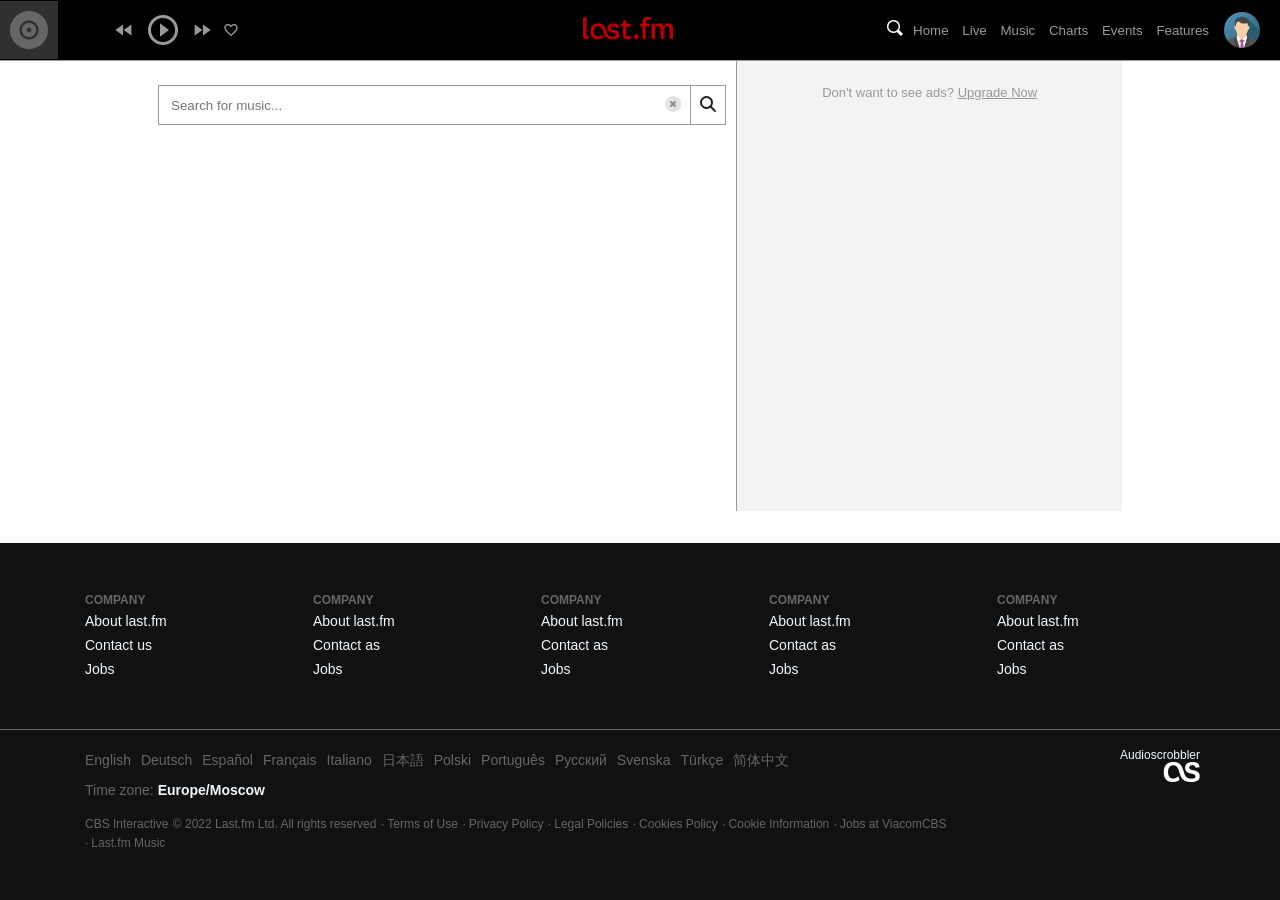
==== commit 75654a70: "Диплом. API" ====
--- a/public/search_page.html
+++ b/public/search_page.html
@@ -10,7 +10,7 @@
     <!-- Icons -->
     <link rel="stylesheet" href="https://fonts.googleapis.com/icon?family=Material+Icons">
     <title>Last.fm</title>
-    <script src="Search.js" defer></script>
+    <script type="module" src="./search.js" defer></script>
 </head>
 <body class="app">
 
@@ -61,8 +61,9 @@
 
 <main class="main">
     <div class="container">
-        <section class="main__section">
-            <h1 class="main__search-title">Search results for “never gonna”</h1>
+        <section class="main__section" style="display: none;">
+            <h1 class="main__search-title">Search results for 
+                <span id="search-value"></span> </h1>
             <nav>
                 <ul class="main__search-nav-list">
                     <li class="main__search_nav-item"><a href="/">Top Results</a></li>
@@ -86,22 +87,22 @@
                         <img class="button__search-img" src="button_search.png">
                     </button>
                 </form>
-                <section class="main__section">
+                <section class="main__section" style="display: none;">
                     <h2 class="main__search-content__title"><a href="/" class="link">Artists</a></h2>
                     <ul id="searchArtistList" class="main__search-content__block-list"></ul>
-                    <a class="main__search-content__more-link link" href="/">More artists</a>
+                    <a id="moreArtist" class="main__search-content__more-link link" href="/">More artists</a>
                 </section>
-                <section class="main__section">
+                <section class="main__section" style="display: none;">
                     <h2 class="main__search-content__title"><a href="/" class="link">Albums</a></h2>
                     <ul id="searchAlbumList" class="main__search-content__block-list"></ul>
-                    <a class="main__search-content__more-link link" href="/">More albums</a>
+                    <a id="moreAlbums" class="main__search-content__more-link link" href="/">More albums</a>
                 </section>
-                <section class="main__section">
+                <section class="main__section" style="display: none;">
                     <h2 class="main__search-content__title"><a href="/" class="link">Tracks</a></h2>
                     <table class="main__search-content__track-table">
                         <tbody id="trackTable"></tbody>
                     </table>
-                    <a class="main__search-content__more-link link" href="/">More tracks</a>
+                    <a id="moreTracks" class="main__search-content__more-link link" href="/">More tracks</a>
                 </section>
             </div>
             <div class="main__search-content__right-side">
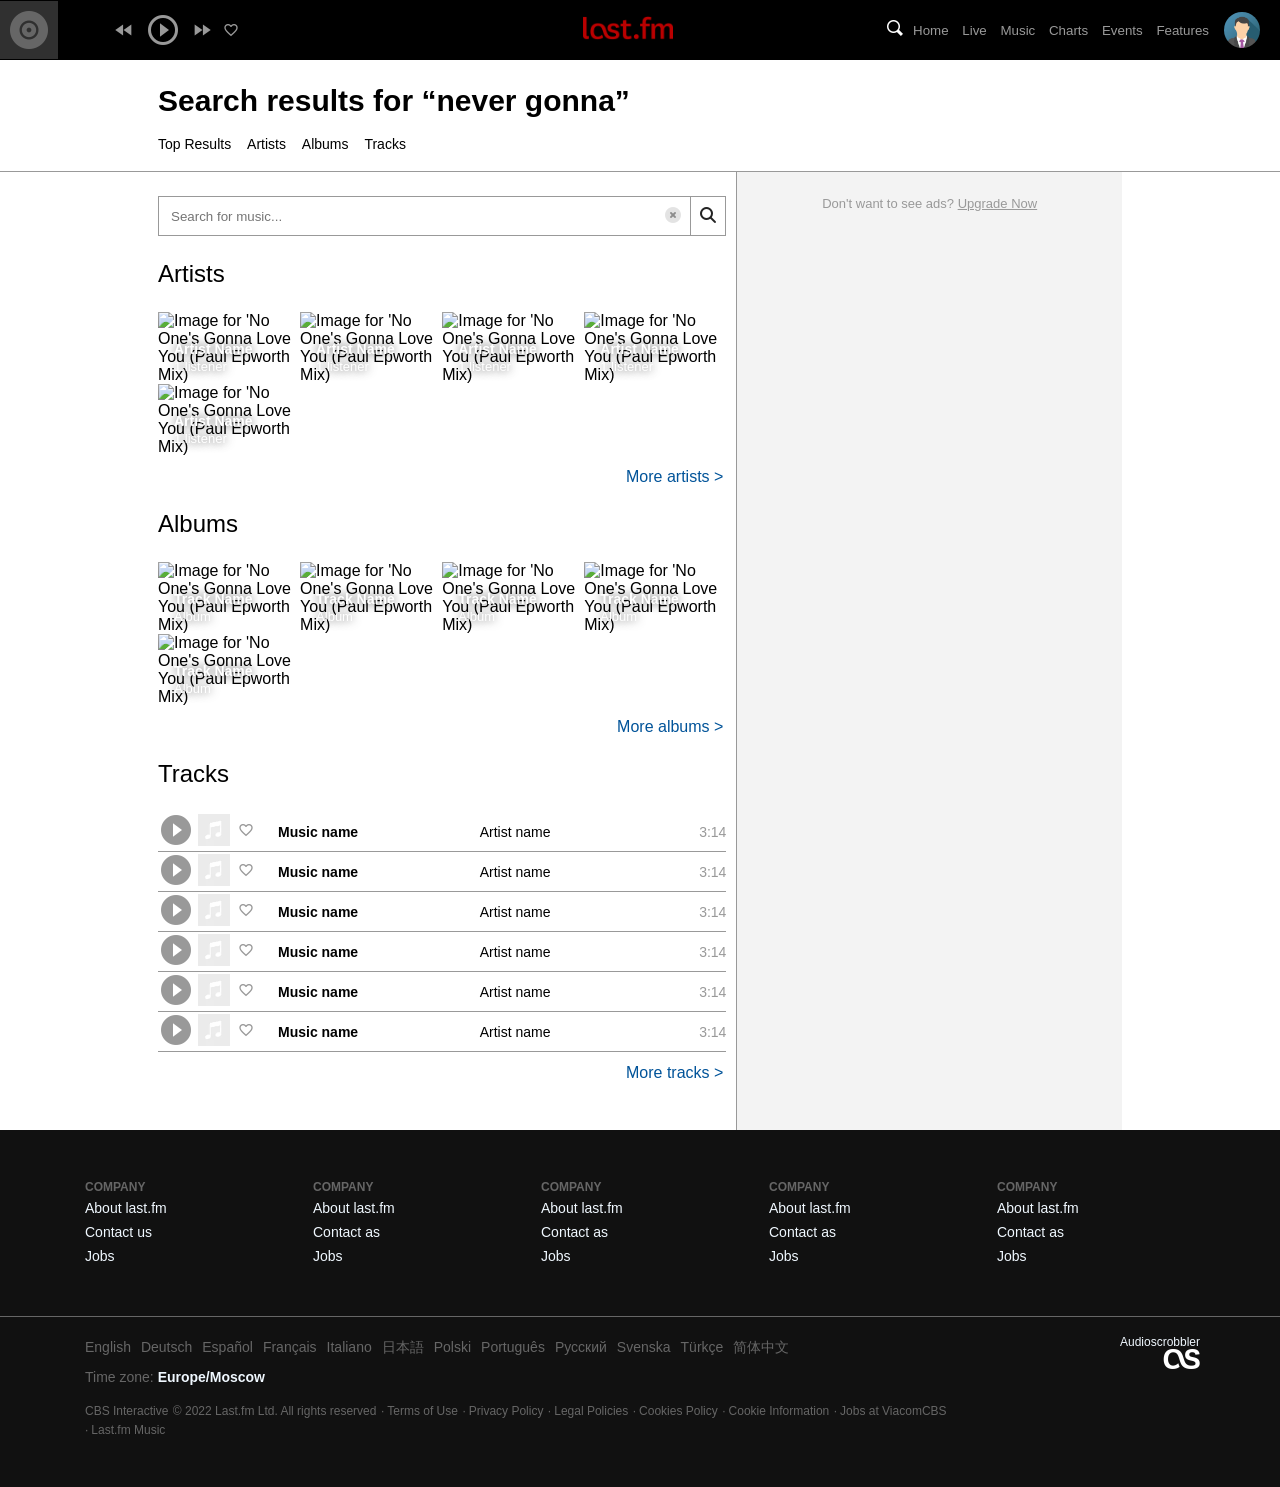
==== commit 9d3daaf8: "Merge pull request #1 from L1zav3ta/ea.medvedeva/last_fm Диплом. Верстка" ====
--- a/public/search_page.html
+++ b/public/search_page.html
@@ -10,7 +10,6 @@
     <!-- Icons -->
     <link rel="stylesheet" href="https://fonts.googleapis.com/icon?family=Material+Icons">
     <title>Last.fm</title>
-    <script type="module" src="./search.js" defer></script>
 </head>
 <body class="app">
 
@@ -61,9 +60,8 @@
 
 <main class="main">
     <div class="container">
-        <section class="main__section" style="display: none;">
-            <h1 class="main__search-title">Search results for 
-                <span id="search-value"></span> </h1>
+        <section class="main__section">
+            <h1 class="main__search-title">Search results for “never gonna”</h1>
             <nav>
                 <ul class="main__search-nav-list">
                     <li class="main__search_nav-item"><a href="/">Top Results</a></li>
@@ -87,22 +85,171 @@
                         <img class="button__search-img" src="button_search.png">
                     </button>
                 </form>
-                <section class="main__section" style="display: none;">
+                <section class="main__section">
                     <h2 class="main__search-content__title"><a href="/" class="link">Artists</a></h2>
-                    <ul id="searchArtistList" class="main__search-content__block-list"></ul>
-                    <a id="moreArtist" class="main__search-content__more-link link" href="/">More artists</a>
+                    <ul class="main__search-content__block-list">
+                        <li class="main__search-content__block-item">
+                            <a class="main__search-content__block-title link">Artist Name</a>
+                            <a class="main__search-content__block-subtitle link">1 listener</a>
+                            <img class="main__search-content__block-img" src="search_artist.png" alt="Image for 'No One's Gonna Love You (Paul Epworth Mix)">
+                        </li>
+                        <li class="main__search-content__block-item">
+                            <a class="main__search-content__block-title link">Artist Name</a>
+                            <a class="main__search-content__block-subtitle link">1 listener</a>
+                            <img class="main__search-content__block-img" src="search_artist.png" alt="Image for 'No One's Gonna Love You (Paul Epworth Mix)">
+                        </li>
+                        <li class="main__search-content__block-item">
+                            <a class="main__search-content__block-title link">Artist Name</a>
+                            <a class="main__search-content__block-subtitle link">1 listener</a>
+                            <img class="main__search-content__block-img" src="search_artist.png" alt="Image for 'No One's Gonna Love You (Paul Epworth Mix)">
+                        </li>
+                        <li class="main__search-content__block-item">
+                            <a class="main__search-content__block-title link">Artist Name</a>
+                            <a class="main__search-content__block-subtitle link">1 listener</a>
+                            <img class="main__search-content__block-img" src="search_artist.png" alt="Image for 'No One's Gonna Love You (Paul Epworth Mix)">
+                        </li>
+                        <li class="main__search-content__block-item">
+                            <a class="main__search-content__block-title link">Artist Name</a>
+                            <a class="main__search-content__block-subtitle link">1 listener</a>
+                            <img class="main__search-content__block-img" src="search_artist.png" alt="Image for 'No One's Gonna Love You (Paul Epworth Mix)">
+                        </li>
+                    </ul>
+                    <a class="main__search-content__more-link link" href="/">More artists</a>
                 </section>
-                <section class="main__section" style="display: none;">
+                <section class="main__section">
                     <h2 class="main__search-content__title"><a href="/" class="link">Albums</a></h2>
-                    <ul id="searchAlbumList" class="main__search-content__block-list"></ul>
-                    <a id="moreAlbums" class="main__search-content__more-link link" href="/">More albums</a>
+                    <ul class="main__search-content__block-list">
+                        <li class="main__search-content__block-item">
+                            <a class="main__search-content__block-title link">Track Name</a>
+                            <a class="main__search-content__block-subtitle link">Album</a>
+                            <img class="main__search-content__block-img" src="search_artist.png" alt="Image for 'No One's Gonna Love You (Paul Epworth Mix)">
+                        </li>
+                        <li class="main__search-content__block-item">
+                            <a class="main__search-content__block-title link">Track Name</a>
+                            <a class="main__search-content__block-subtitle link">Album</a>
+                            <img class="main__search-content__block-img" src="search_artist.png" alt="Image for 'No One's Gonna Love You (Paul Epworth Mix)">
+                        </li>
+                        <li class="main__search-content__block-item">
+                            <a class="main__search-content__block-title link">Track Name</a>
+                            <a class="main__search-content__block-subtitle link">Album</a>
+                            <img class="main__search-content__block-img" src="search_artist.png" alt="Image for 'No One's Gonna Love You (Paul Epworth Mix)">
+                        </li>
+                        <li class="main__search-content__block-item">
+                            <a class="main__search-content__block-title link">Track Name</a>
+                            <a class="main__search-content__block-subtitle link">Album</a>
+                            <img class="main__search-content__block-img" src="search_artist.png" alt="Image for 'No One's Gonna Love You (Paul Epworth Mix)">
+                        </li>
+                        <li class="main__search-content__block-item">
+                            <a class="main__search-content__block-title link">Track Name</a>
+                            <a class="main__search-content__block-subtitle link">Album</a>
+                            <img class="main__search-content__block-img" src="search_artist.png" alt="Image for 'No One's Gonna Love You (Paul Epworth Mix)">
+                        </li>
+                    </ul>
+                    <a class="main__search-content__more-link link" href="/">More albums</a>
                 </section>
-                <section class="main__section" style="display: none;">
+                <section class="main__section">
                     <h2 class="main__search-content__title"><a href="/" class="link">Tracks</a></h2>
                     <table class="main__search-content__track-table">
-                        <tbody id="trackTable"></tbody>
+                        <tbody>
+                            <tr class="table__bottom__border">
+                                <td class="main__search-content__track-table__play">
+                                    <i class="material-icons" style="font-size: 36px; color: #999;">play_circle_filled</i>
+                                </td>
+                                <td class="main__search-content__track-table__music">
+                                    <img class="main__search-content__track-table__music-img" src="music.jpg">
+                                </td>
+                                <td class="main__search-content__track-table__favorite">
+                                    <i class="material-icons" style="font-size: 16px; color: #999">favorite_border</i>
+                                </td>
+                                <td class="main__search-content__track-table__music-name">
+                                    <a class="link">Music name</a>
+                                </td>
+                                <td><a class="link">Artist name</a></td>
+                                <td class="main__search-content__track-table__duration">3:14</td>
+                            </tr>
+                            <tr class="table__bottom__border">
+                                <td class="main__search-content__track-table__play">
+                                    <i class="material-icons" style="font-size: 36px; color: #999;">play_circle_filled</i>
+                                </td>
+                                <td class="main__search-content__track-table__music">
+                                    <img class="main__search-content__track-table__music-img" src="music.jpg">
+                                </td>
+                                <td class="main__search-content__track-table__favorite">
+                                    <i class="material-icons" style="font-size: 16px; color: #999">favorite_border</i>
+                                </td>
+                                <td class="main__search-content__track-table__music-name">
+                                    <a class="link">Music name</a>
+                                </td>
+                                <td><a class="link">Artist name</a></td>
+                                <td class="main__search-content__track-table__duration">3:14</td>
+                            </tr>
+                            <tr class="table__bottom__border">
+                                <td class="main__search-content__track-table__play">
+                                    <i class="material-icons" style="font-size: 36px; color: #999;">play_circle_filled</i>
+                                </td>
+                                <td class="main__search-content__track-table__music">
+                                    <img class="main__search-content__track-table__music-img" src="music.jpg">
+                                </td>
+                                <td class="main__search-content__track-table__favorite">
+                                    <i class="material-icons" style="font-size: 16px; color: #999">favorite_border</i>
+                                </td>
+                                <td class="main__search-content__track-table__music-name">
+                                    <a class="link">Music name</a>
+                                </td>
+                                <td><a class="link">Artist name</a></td>
+                                <td class="main__search-content__track-table__duration">3:14</td>
+                            </tr>
+                            <tr class="table__bottom__border">
+                                <td class="main__search-content__track-table__play">
+                                    <i class="material-icons" style="font-size: 36px; color: #999;">play_circle_filled</i>
+                                </td>
+                                <td class="main__search-content__track-table__music">
+                                    <img class="main__search-content__track-table__music-img" src="music.jpg">
+                                </td>
+                                <td class="main__search-content__track-table__favorite">
+                                    <i class="material-icons" style="font-size: 16px; color: #999">favorite_border</i>
+                                </td>
+                                <td class="main__search-content__track-table__music-name">
+                                    <a class="link">Music name</a>
+                                </td>
+                                <td><a class="link">Artist name</a></td>
+                                <td class="main__search-content__track-table__duration">3:14</td>
+                            </tr>
+                            <tr class="table__bottom__border">
+                                <td class="main__search-content__track-table__play">
+                                    <i class="material-icons" style="font-size: 36px; color: #999;">play_circle_filled</i>
+                                </td>
+                                <td class="main__search-content__track-table__music">
+                                    <img class="main__search-content__track-table__music-img" src="music.jpg">
+                                </td>
+                                <td class="main__search-content__track-table__favorite">
+                                    <i class="material-icons" style="font-size: 16px; color: #999">favorite_border</i>
+                                </td>
+                                <td class="main__search-content__track-table__music-name">
+                                    <a class="link">Music name</a>
+                                </td>
+                                <td><a class="link">Artist name</a></td>
+                                <td class="main__search-content__track-table__duration">3:14</td>
+                            </tr>
+                            <tr class="table__bottom__border">
+                                <td class="main__search-content__track-table__play">
+                                    <i class="material-icons" style="font-size: 36px; color: #999;">play_circle_filled</i>
+                                </td>
+                                <td class="main__search-content__track-table__music">
+                                    <img class="main__search-content__track-table__music-img" src="music.jpg">
+                                </td>
+                                <td class="main__search-content__track-table__favorite">
+                                    <i class="material-icons" style="font-size: 16px; color: #999">favorite_border</i>
+                                </td>
+                                <td class="main__search-content__track-table__music-name">
+                                    <a class="link">Music name</a>
+                                </td>
+                                <td><a class="link">Artist name</a></td>
+                                <td class="main__search-content__track-table__duration">3:14</td>
+                            </tr>
+                        </tbody>
                     </table>
-                    <a id="moreTracks" class="main__search-content__more-link link" href="/">More tracks</a>
+                    <a class="main__search-content__more-link link" href="/">More tracks</a>
                 </section>
             </div>
             <div class="main__search-content__right-side">
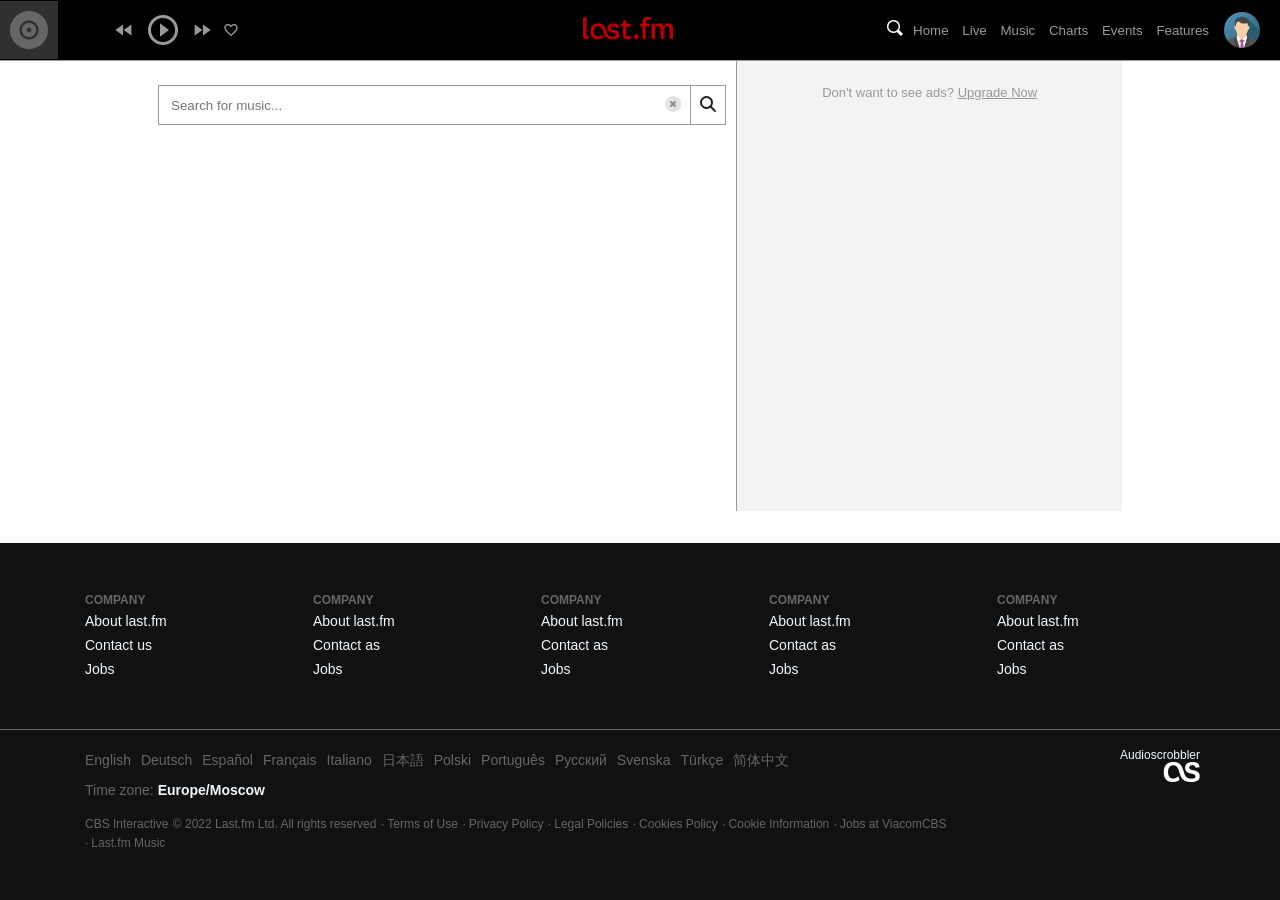
==== commit 31423c6e: "Диплом. JS" ====
--- a/public/search_page.html
+++ b/public/search_page.html
@@ -10,6 +10,7 @@
     <!-- Icons -->
     <link rel="stylesheet" href="https://fonts.googleapis.com/icon?family=Material+Icons">
     <title>Last.fm</title>
+    <script type="module" src="./search_page.js" defer></script>
 </head>
 <body class="app">
 
@@ -60,8 +61,9 @@
 
 <main class="main">
     <div class="container">
-        <section class="main__section">
-            <h1 class="main__search-title">Search results for “never gonna”</h1>
+        <section class="main__section" style="display: none;">
+            <h1 class="main__search-title">Search results for 
+                <span id="search-value"></span> </h1>
             <nav>
                 <ul class="main__search-nav-list">
                     <li class="main__search_nav-item"><a href="/">Top Results</a></li>
@@ -85,171 +87,22 @@
                         <img class="button__search-img" src="button_search.png">
                     </button>
                 </form>
-                <section class="main__section">
+                <section class="main__section" style="display: none;">
                     <h2 class="main__search-content__title"><a href="/" class="link">Artists</a></h2>
-                    <ul class="main__search-content__block-list">
-                        <li class="main__search-content__block-item">
-                            <a class="main__search-content__block-title link">Artist Name</a>
-                            <a class="main__search-content__block-subtitle link">1 listener</a>
-                            <img class="main__search-content__block-img" src="search_artist.png" alt="Image for 'No One's Gonna Love You (Paul Epworth Mix)">
-                        </li>
-                        <li class="main__search-content__block-item">
-                            <a class="main__search-content__block-title link">Artist Name</a>
-                            <a class="main__search-content__block-subtitle link">1 listener</a>
-                            <img class="main__search-content__block-img" src="search_artist.png" alt="Image for 'No One's Gonna Love You (Paul Epworth Mix)">
-                        </li>
-                        <li class="main__search-content__block-item">
-                            <a class="main__search-content__block-title link">Artist Name</a>
-                            <a class="main__search-content__block-subtitle link">1 listener</a>
-                            <img class="main__search-content__block-img" src="search_artist.png" alt="Image for 'No One's Gonna Love You (Paul Epworth Mix)">
-                        </li>
-                        <li class="main__search-content__block-item">
-                            <a class="main__search-content__block-title link">Artist Name</a>
-                            <a class="main__search-content__block-subtitle link">1 listener</a>
-                            <img class="main__search-content__block-img" src="search_artist.png" alt="Image for 'No One's Gonna Love You (Paul Epworth Mix)">
-                        </li>
-                        <li class="main__search-content__block-item">
-                            <a class="main__search-content__block-title link">Artist Name</a>
-                            <a class="main__search-content__block-subtitle link">1 listener</a>
-                            <img class="main__search-content__block-img" src="search_artist.png" alt="Image for 'No One's Gonna Love You (Paul Epworth Mix)">
-                        </li>
-                    </ul>
-                    <a class="main__search-content__more-link link" href="/">More artists</a>
+                    <ul id="searchArtistList" class="main__search-content__block-list"></ul>
+                    <a id="moreArtist" class="main__search-content__more-link link" href="/">More artists</a>
                 </section>
-                <section class="main__section">
+                <section class="main__section" style="display: none;">
                     <h2 class="main__search-content__title"><a href="/" class="link">Albums</a></h2>
-                    <ul class="main__search-content__block-list">
-                        <li class="main__search-content__block-item">
-                            <a class="main__search-content__block-title link">Track Name</a>
-                            <a class="main__search-content__block-subtitle link">Album</a>
-                            <img class="main__search-content__block-img" src="search_artist.png" alt="Image for 'No One's Gonna Love You (Paul Epworth Mix)">
-                        </li>
-                        <li class="main__search-content__block-item">
-                            <a class="main__search-content__block-title link">Track Name</a>
-                            <a class="main__search-content__block-subtitle link">Album</a>
-                            <img class="main__search-content__block-img" src="search_artist.png" alt="Image for 'No One's Gonna Love You (Paul Epworth Mix)">
-                        </li>
-                        <li class="main__search-content__block-item">
-                            <a class="main__search-content__block-title link">Track Name</a>
-                            <a class="main__search-content__block-subtitle link">Album</a>
-                            <img class="main__search-content__block-img" src="search_artist.png" alt="Image for 'No One's Gonna Love You (Paul Epworth Mix)">
-                        </li>
-                        <li class="main__search-content__block-item">
-                            <a class="main__search-content__block-title link">Track Name</a>
-                            <a class="main__search-content__block-subtitle link">Album</a>
-                            <img class="main__search-content__block-img" src="search_artist.png" alt="Image for 'No One's Gonna Love You (Paul Epworth Mix)">
-                        </li>
-                        <li class="main__search-content__block-item">
-                            <a class="main__search-content__block-title link">Track Name</a>
-                            <a class="main__search-content__block-subtitle link">Album</a>
-                            <img class="main__search-content__block-img" src="search_artist.png" alt="Image for 'No One's Gonna Love You (Paul Epworth Mix)">
-                        </li>
-                    </ul>
-                    <a class="main__search-content__more-link link" href="/">More albums</a>
+                    <ul id="searchAlbumList" class="main__search-content__block-list"></ul>
+                    <a id="moreAlbums" class="main__search-content__more-link link" href="/">More albums</a>
                 </section>
-                <section class="main__section">
+                <section class="main__section" style="display: none;">
                     <h2 class="main__search-content__title"><a href="/" class="link">Tracks</a></h2>
                     <table class="main__search-content__track-table">
-                        <tbody>
-                            <tr class="table__bottom__border">
-                                <td class="main__search-content__track-table__play">
-                                    <i class="material-icons" style="font-size: 36px; color: #999;">play_circle_filled</i>
-                                </td>
-                                <td class="main__search-content__track-table__music">
-                                    <img class="main__search-content__track-table__music-img" src="music.jpg">
-                                </td>
-                                <td class="main__search-content__track-table__favorite">
-                                    <i class="material-icons" style="font-size: 16px; color: #999">favorite_border</i>
-                                </td>
-                                <td class="main__search-content__track-table__music-name">
-                                    <a class="link">Music name</a>
-                                </td>
-                                <td><a class="link">Artist name</a></td>
-                                <td class="main__search-content__track-table__duration">3:14</td>
-                            </tr>
-                            <tr class="table__bottom__border">
-                                <td class="main__search-content__track-table__play">
-                                    <i class="material-icons" style="font-size: 36px; color: #999;">play_circle_filled</i>
-                                </td>
-                                <td class="main__search-content__track-table__music">
-                                    <img class="main__search-content__track-table__music-img" src="music.jpg">
-                                </td>
-                                <td class="main__search-content__track-table__favorite">
-                                    <i class="material-icons" style="font-size: 16px; color: #999">favorite_border</i>
-                                </td>
-                                <td class="main__search-content__track-table__music-name">
-                                    <a class="link">Music name</a>
-                                </td>
-                                <td><a class="link">Artist name</a></td>
-                                <td class="main__search-content__track-table__duration">3:14</td>
-                            </tr>
-                            <tr class="table__bottom__border">
-                                <td class="main__search-content__track-table__play">
-                                    <i class="material-icons" style="font-size: 36px; color: #999;">play_circle_filled</i>
-                                </td>
-                                <td class="main__search-content__track-table__music">
-                                    <img class="main__search-content__track-table__music-img" src="music.jpg">
-                                </td>
-                                <td class="main__search-content__track-table__favorite">
-                                    <i class="material-icons" style="font-size: 16px; color: #999">favorite_border</i>
-                                </td>
-                                <td class="main__search-content__track-table__music-name">
-                                    <a class="link">Music name</a>
-                                </td>
-                                <td><a class="link">Artist name</a></td>
-                                <td class="main__search-content__track-table__duration">3:14</td>
-                            </tr>
-                            <tr class="table__bottom__border">
-                                <td class="main__search-content__track-table__play">
-                                    <i class="material-icons" style="font-size: 36px; color: #999;">play_circle_filled</i>
-                                </td>
-                                <td class="main__search-content__track-table__music">
-                                    <img class="main__search-content__track-table__music-img" src="music.jpg">
-                                </td>
-                                <td class="main__search-content__track-table__favorite">
-                                    <i class="material-icons" style="font-size: 16px; color: #999">favorite_border</i>
-                                </td>
-                                <td class="main__search-content__track-table__music-name">
-                                    <a class="link">Music name</a>
-                                </td>
-                                <td><a class="link">Artist name</a></td>
-                                <td class="main__search-content__track-table__duration">3:14</td>
-                            </tr>
-                            <tr class="table__bottom__border">
-                                <td class="main__search-content__track-table__play">
-                                    <i class="material-icons" style="font-size: 36px; color: #999;">play_circle_filled</i>
-                                </td>
-                                <td class="main__search-content__track-table__music">
-                                    <img class="main__search-content__track-table__music-img" src="music.jpg">
-                                </td>
-                                <td class="main__search-content__track-table__favorite">
-                                    <i class="material-icons" style="font-size: 16px; color: #999">favorite_border</i>
-                                </td>
-                                <td class="main__search-content__track-table__music-name">
-                                    <a class="link">Music name</a>
-                                </td>
-                                <td><a class="link">Artist name</a></td>
-                                <td class="main__search-content__track-table__duration">3:14</td>
-                            </tr>
-                            <tr class="table__bottom__border">
-                                <td class="main__search-content__track-table__play">
-                                    <i class="material-icons" style="font-size: 36px; color: #999;">play_circle_filled</i>
-                                </td>
-                                <td class="main__search-content__track-table__music">
-                                    <img class="main__search-content__track-table__music-img" src="music.jpg">
-                                </td>
-                                <td class="main__search-content__track-table__favorite">
-                                    <i class="material-icons" style="font-size: 16px; color: #999">favorite_border</i>
-                                </td>
-                                <td class="main__search-content__track-table__music-name">
-                                    <a class="link">Music name</a>
-                                </td>
-                                <td><a class="link">Artist name</a></td>
-                                <td class="main__search-content__track-table__duration">3:14</td>
-                            </tr>
-                        </tbody>
+                        <tbody id="trackTable"></tbody>
                     </table>
-                    <a class="main__search-content__more-link link" href="/">More tracks</a>
+                    <a id="moreTracks" class="main__search-content__more-link link" href="/">More tracks</a>
                 </section>
             </div>
             <div class="main__search-content__right-side">
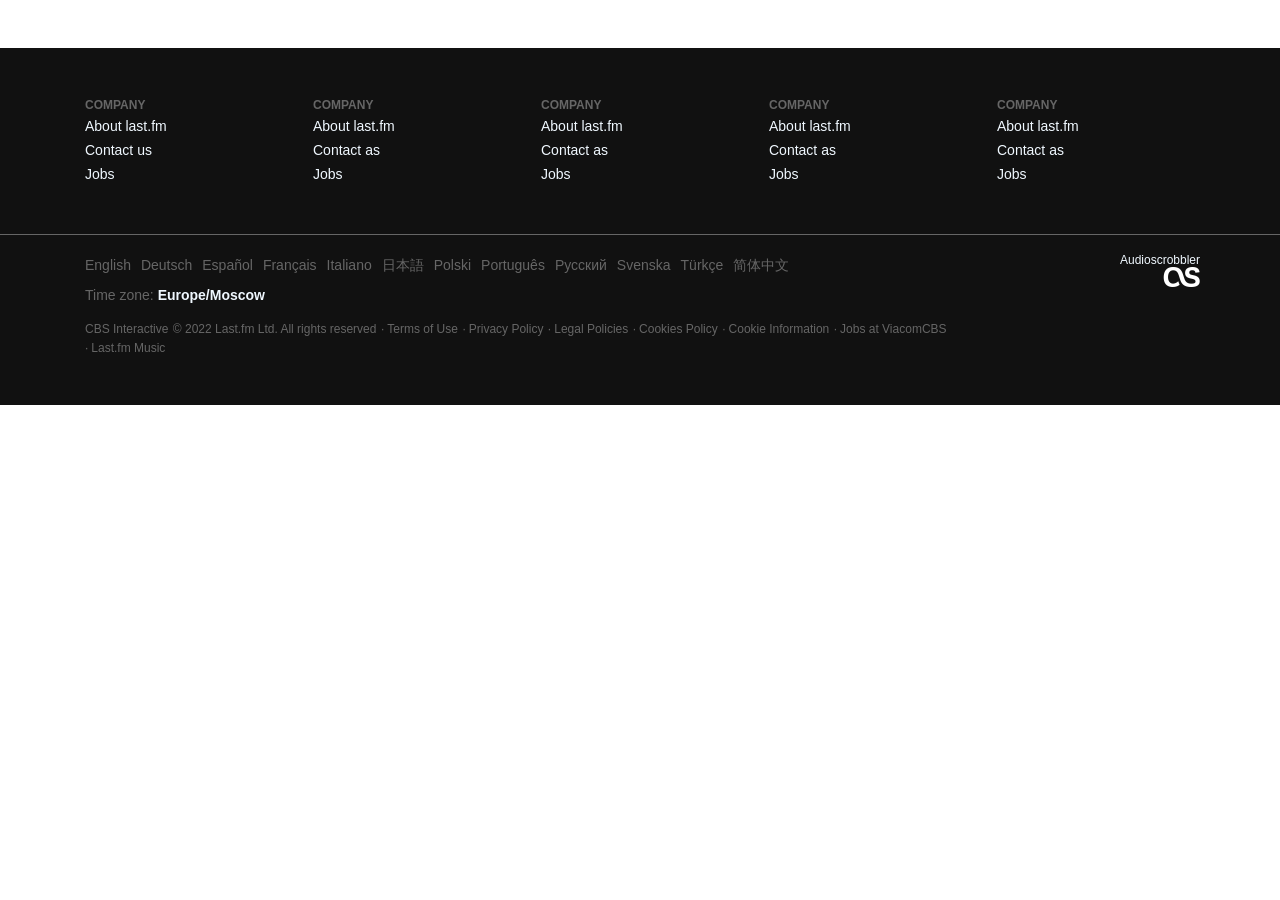
==== commit 2a3e6afb: "Add components" ====
--- a/public/search_page.html
+++ b/public/search_page.html
@@ -10,11 +10,11 @@
     <!-- Icons -->
     <link rel="stylesheet" href="https://fonts.googleapis.com/icon?family=Material+Icons">
     <title>Last.fm</title>
-    <script type="module" src="./search_page.js" defer></script>
+    <script type="module" src="./search.js" defer></script>
 </head>
 <body class="app">
 
-<header class="header">
+<!-- <header class="header">
     <div class="header__player">
         <img src="player_default_album.png" alt="player_default_album">
         <ul class="header__player__panel">
@@ -57,9 +57,9 @@
         </ul>
         <img class="avatar avatar-profile" src="avatar.png" alt="Profile avatar">
     </nav>
-</header>
+</header> -->
 
-<main class="main">
+<!-- <main class="main">
     <div class="container">
         <section class="main__section" style="display: none;">
             <h1 class="main__search-title">Search results for 
@@ -110,7 +110,7 @@
             </div>
         </div>
     </div>
-</main>
+</main> -->
 
 <footer class="footer">
     <div class="footer__top">
